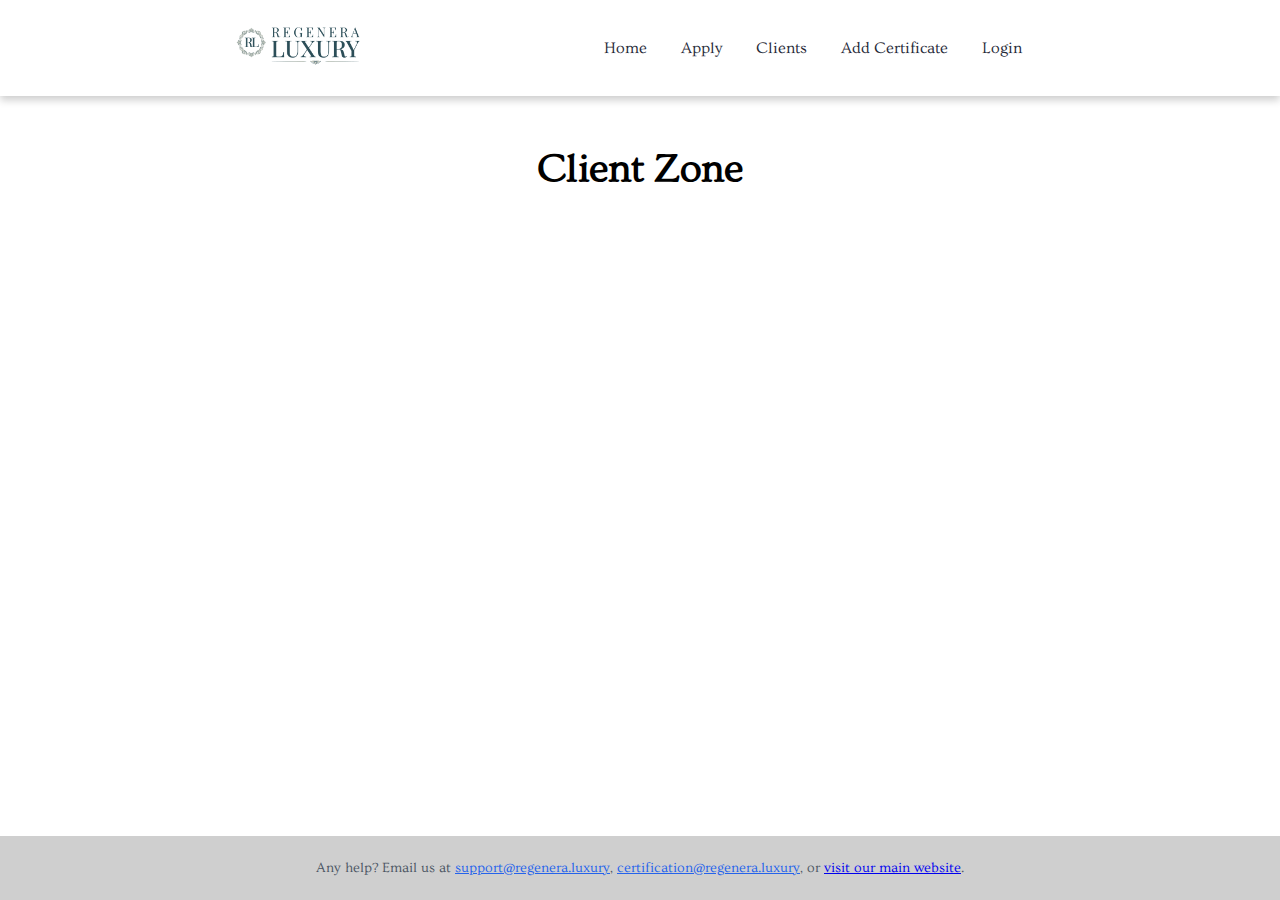
==== clients/index.html @ 04f24ac7 "added add certificate page" ====
<!DOCTYPE html>
<html lang="en">
<head>
    <meta charset="UTF-8">
    <meta name="viewport" content="width=device-width, initial-scale=1.0">
    <title>Profile</title>
    <script src="/assets/js/scripts.js"></script>
    <link rel="stylesheet" href="/assets/css/clients.css">
    <link href="https://cdnjs.cloudflare.com/ajax/libs/font-awesome/6.5.1/css/all.min.css" rel="stylesheet">
</head>
<body>
    <header>
        <div id="header"></div>
    </header>

    <main class="main-content">
        <h1 class="clients-heading">Client Zone</h1>
        
    </main>

    <footer id="footer">

    </footer>
</body>
</html>
---- assets/css/clients.css ----
@import url('https://fonts.googleapis.com/css2?family=Ovo&display=swap');

.clients-heading{
    font-size: 40px;
    text-align: center;
    font-family: 'Ovo',serif;
    margin: 50px 0px;
}

.angle-icon{
    color: gold;
    text-align: center;
}
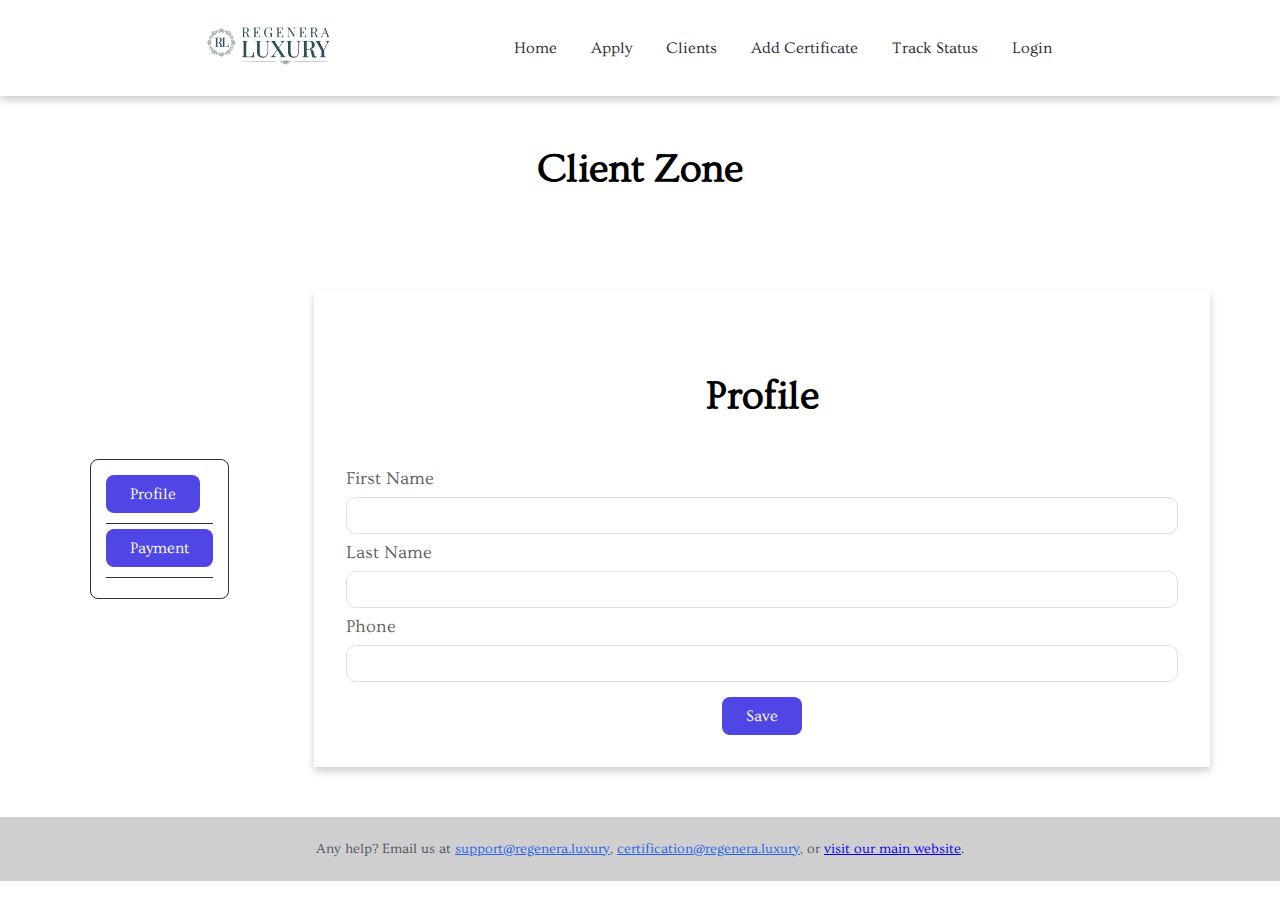
==== commit 81d6963c: "added client profile and Payments pages" ====
--- a/clients/index.html
+++ b/clients/index.html
@@ -5,7 +5,7 @@
     <meta name="viewport" content="width=device-width, initial-scale=1.0">
     <title>Profile</title>
     <script src="/assets/js/scripts.js"></script>
-    <link rel="stylesheet" href="/assets/css/clients.css">
+    <link rel="stylesheet" href="/assets/css/apply.css">
     <link href="https://cdnjs.cloudflare.com/ajax/libs/font-awesome/6.5.1/css/all.min.css" rel="stylesheet">
 </head>
 <body>
@@ -13,9 +13,39 @@
         <div id="header"></div>
     </header>
 
-    <main class="main-content">
+    <main>
         <h1 class="clients-heading">Client Zone</h1>
-        
+        <div class="client-container">
+            <div class="client-nav">
+                <a href="/clients/index.html"><button>Profile</button></a>
+                <a href="/clients/payments.html"><button>Payment</button></a>
+            </div>
+            <div class="main-content">
+                <h1 class="clients-heading">Profile</h1>
+                <section id="profile-form">
+                    <form>
+                        <div class="">
+                            <div>
+                                <label for="first-name">First Name</label>
+                                <input type="text" required>
+                            </div>
+                            <div>
+                                <label for="last-name">Last Name</label>
+                                <input type="text" required>
+                            </div>
+                            <div>
+                                <label for="phone">Phone</label>
+                                <input type="text" required>
+                            </div>
+
+                            <div class="save">
+                                <button>Save</button>
+                            </div>
+                        </div>
+                    </form>
+                </section>
+            </div>
+        </div>
     </main>
 
     <footer id="footer">
--- a/assets/css/apply.css
+++ b/assets/css/apply.css
@@ -0,0 +1,118 @@
+@import url('https://fonts.googleapis.com/css2?family=Ovo&display=swap');
+
+.application-heading{
+    color: #1f2937;
+    font-size: 24px;
+    font-family: 'Ovo',serif;
+    font-weight: 700;
+    text-align: center;
+}
+.main-content{
+    max-width: 896px;
+    margin: 50px auto;
+    padding: 32px;
+    box-shadow: 0 4px 8px rgba(0, 0, 0, 0.2);
+    font-family: 'Ovo',serif;
+}
+
+#apply-form{
+    margin: 20px 0;
+}
+.main-content label{
+    display: block;
+    color: #616161;
+    font-weight: 500;
+    margin: 8px 0px;
+    font-size: large;
+}
+
+.main-content input,select,textarea {
+    width: 100%;
+    border: 1px solid #E0E0E0;
+    border-radius: 10px;
+    padding: 10px 16px;
+    outline: none;
+}
+
+.submit{
+    width: fit-content;
+    margin: 25px auto;
+}
+.main-content button{
+    color: white;
+    background-color: rgb(79 70 229 / var(--tw-bg-opacity, 1));
+    padding: 10px 24px;
+    outline: none;
+    border: none;
+    border-radius: 8px;
+    font-size: 16px;
+    font-family: 'Ovo',serif;
+    font-weight: 500;
+    cursor: pointer;
+}
+
+.main-content button:hover{
+    background-color: rgb(67 56 202 / var(--tw-bg-opacity, 1)) !important;
+}
+
+.field{
+    display: flex;
+    gap: 25px;
+    margin: 18px 0px;
+}
+
+.field div{
+    width: 100%;
+}
+
+.btn{
+    width: 100%;
+    margin: 20px 0px;
+}
+
+.clients-heading{
+    font-size: 40px;
+    text-align: center;
+    font-family: 'Ovo',serif;
+    margin: 50px 0px;
+}
+
+.client-nav{
+    width: fit-content;
+    border: 1px solid #333;
+    border-radius: 8px;
+    padding: 15px;
+    margin: 15px 15px 15px 90px;
+}
+
+.client-nav a{
+    display: block;
+    border-bottom: 1px solid #333;
+    margin-bottom: 5px;
+}
+
+.client-nav a button{
+    color: white;
+    background-color: rgb(79 70 229 / var(--tw-bg-opacity, 1));
+    padding: 10px 24px;
+    outline: none;
+    border: none;
+    border-radius: 8px;
+    font-size: 16px;
+    font-family: 'Ovo',serif;
+    font-weight: 500;
+    cursor: pointer;
+    margin-bottom: 10px;
+}
+
+.client-container{
+    display: flex;
+    justify-content: space-around;
+    align-items: center;
+    gap: 0px;
+}
+
+.save{
+    width: fit-content;
+    margin: 15px auto 0px auto;
+}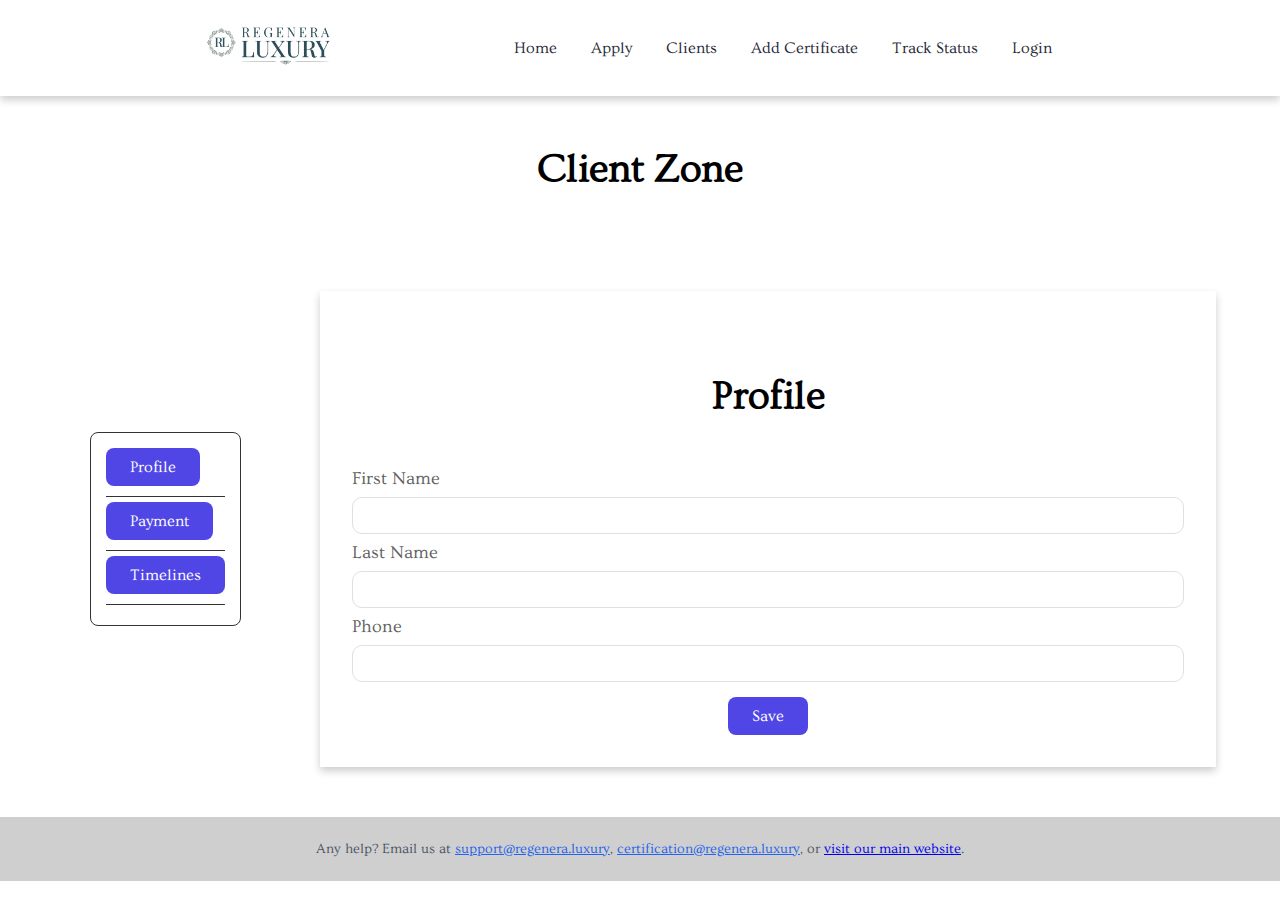
==== commit e7cf59c9: "added timelines" ====
--- a/clients/index.html
+++ b/clients/index.html
@@ -19,6 +19,7 @@
             <div class="client-nav">
                 <a href="/clients/index.html"><button>Profile</button></a>
                 <a href="/clients/payments.html"><button>Payment</button></a>
+                <a href="/clients/timelines.html"><button>Timelines</button></a>
             </div>
             <div class="main-content">
                 <h1 class="clients-heading">Profile</h1>
